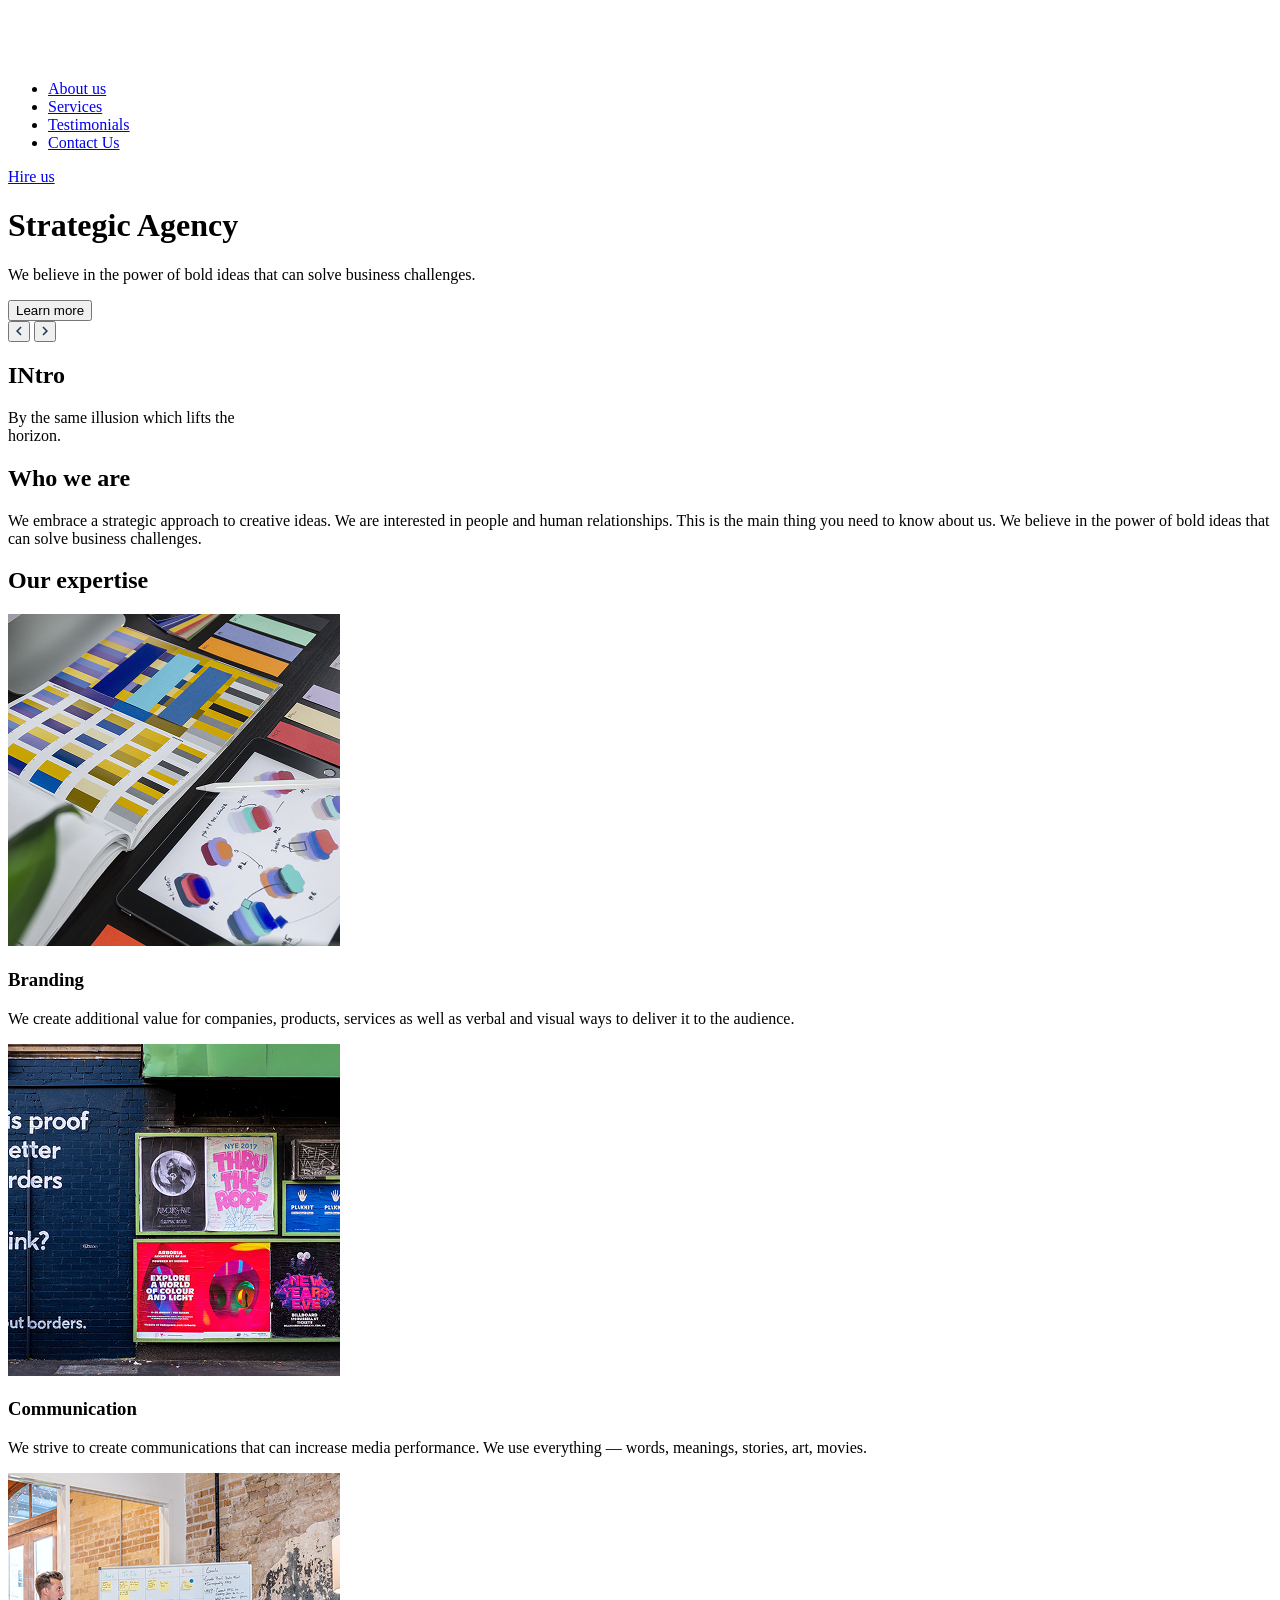
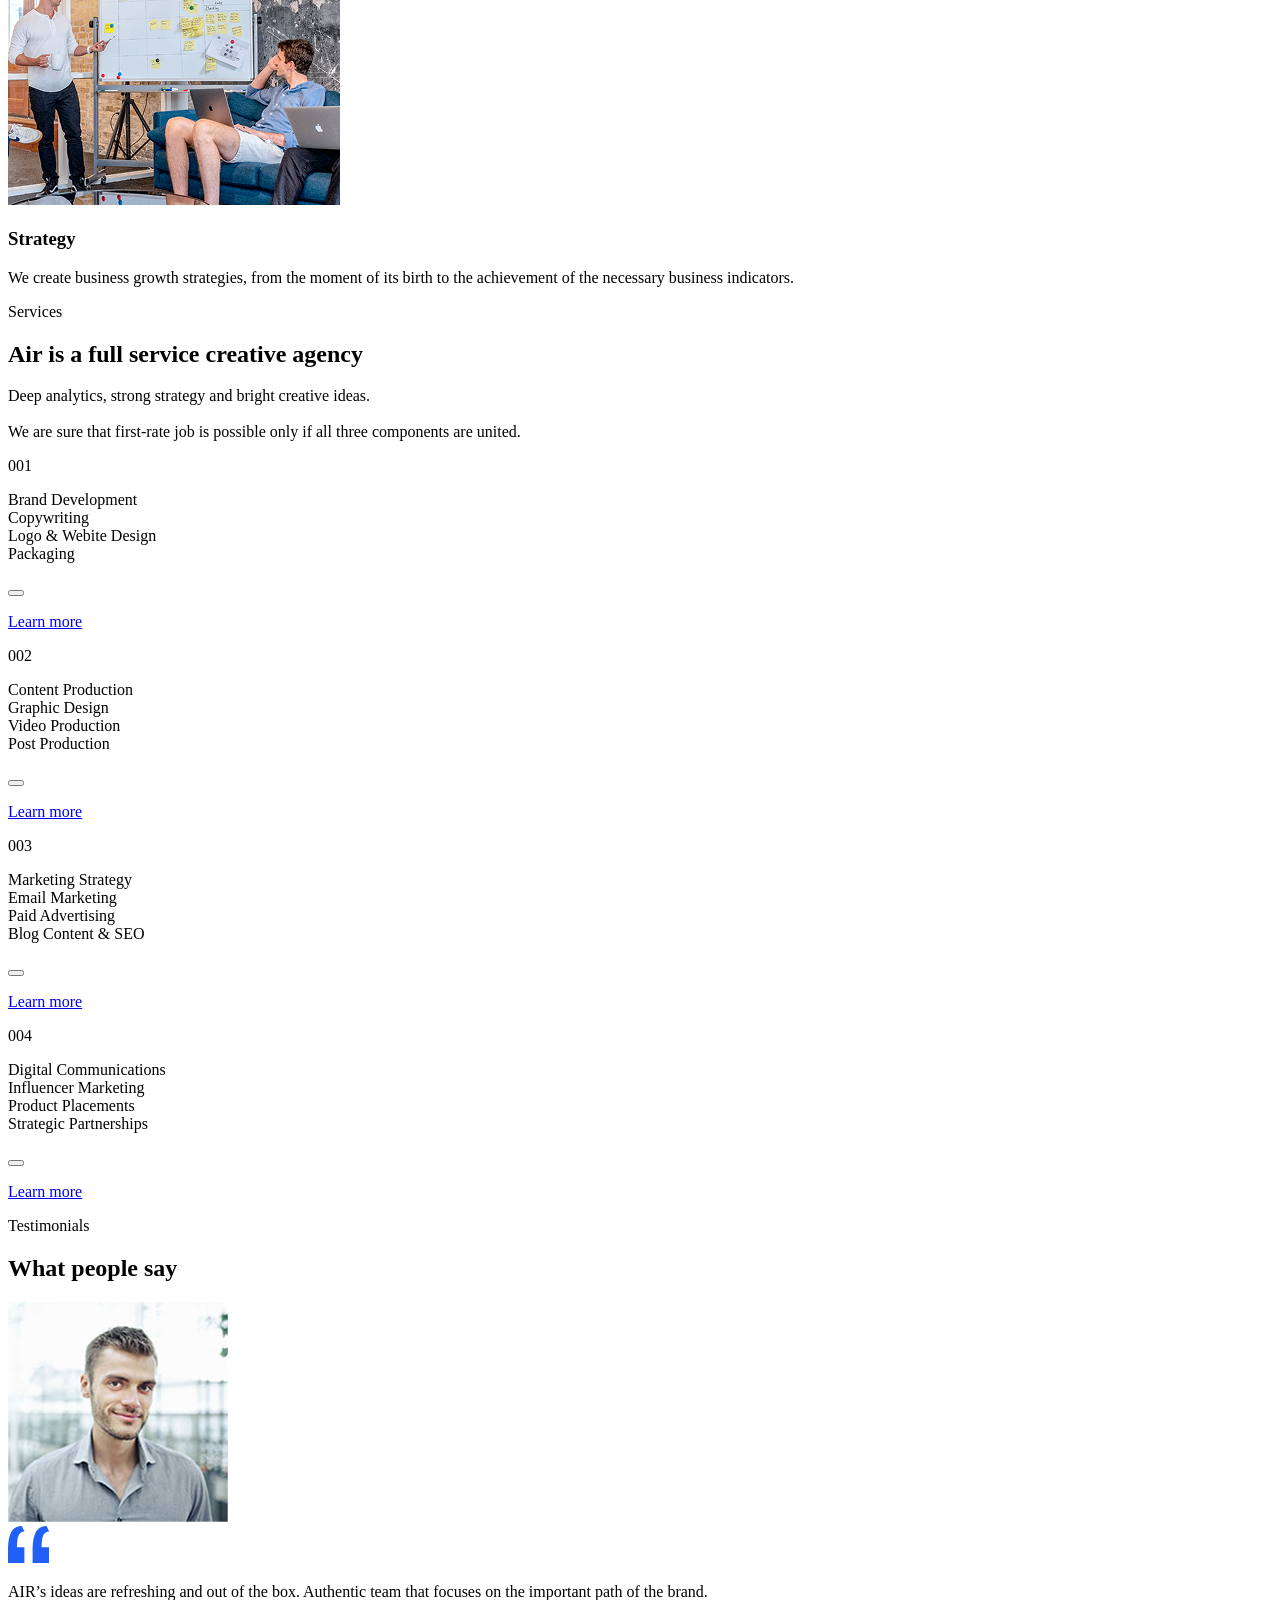
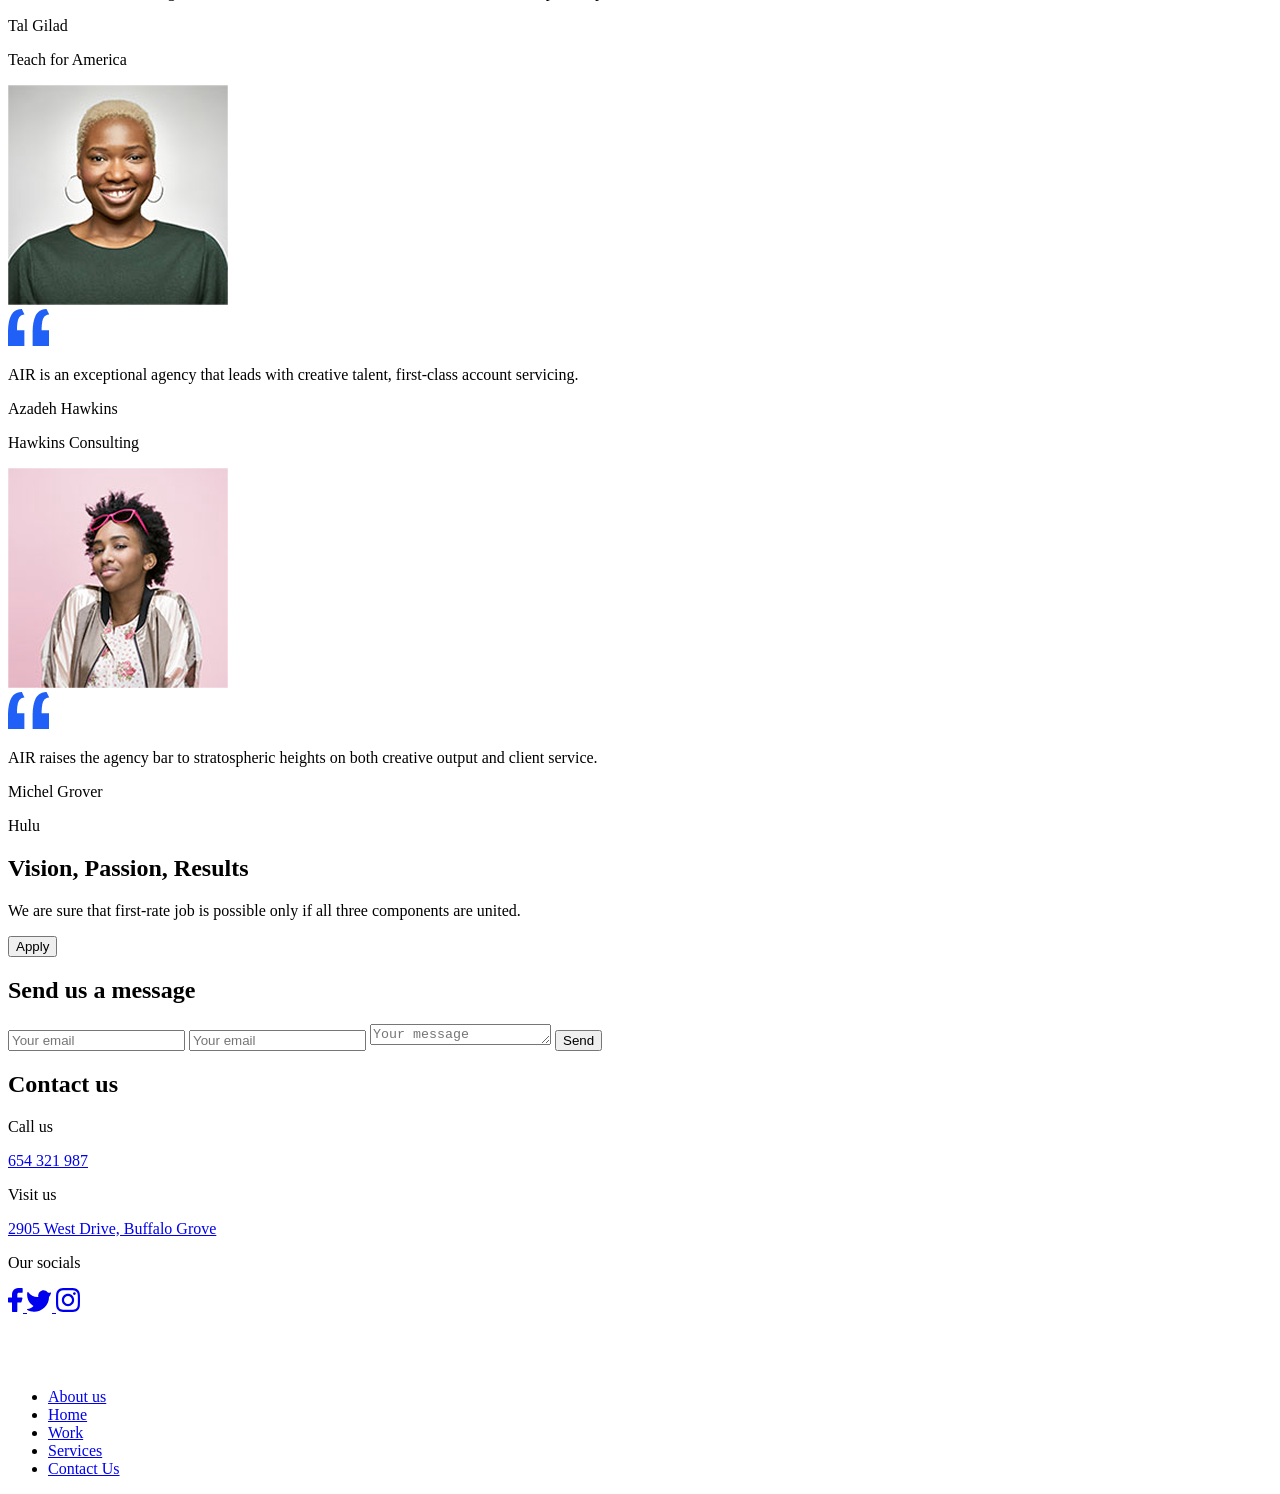
==== src/index.html @ 35096e91 "landing page" ====
<!doctype html>
<html
  lang="en"
  class="page"
>
  <head>
    <meta charset="UTF-8" />
    <meta
      name="viewport"
      content="width=device-width, initial-scale=1.0"
    />
    <title>Air</title>

    <link
      rel="icon"
      type="image/png"
      href="./images/logo/Air.svg"
    />

    <link
      rel="preconnect"
      href="https://fonts.googleapis.com"
    />
    <link
      rel="preconnect"
      href="https://fonts.gstatic.com"
    />
    <link
      href="https://fonts.googleapis.com/css2?family=Cinzel:wght@400..900&family=Open+Sans:ital,wght@0,300..800;1,300..800&family=Roboto:ital,wght@0,100..900;1,100..900&display=swap"
      rel="stylesheet"
    />

    <link
      rel="preconnect"
      href="https://fonts.googleapis.com"
    />
    <link
      rel="preconnect"
      href="https://fonts.gstatic.com"
    />
    <link
      href="https://fonts.googleapis.com/css2?family=Cinzel:wght@400..900&family=Open+Sans:ital,wght@0,300..800;1,300..800&family=Poppins:ital,wght@0,100;0,200;0,300;0,400;0,500;0,600;0,700;0,800;0,900;1,100;1,200;1,300;1,400;1,500;1,600;1,700;1,800;1,900&family=Roboto:ital,wght@0,100..900;1,100..900&display=swap"
      rel="stylesheet"
    />

    <link
      rel="stylesheet"
      href="https://cdn.jsdelivr.net/npm/swiper@11/swiper-bundle.min.css"
    />

    <script src="https://cdn.jsdelivr.net/npm/swiper@11/swiper-bundle.min.js"></script>

    <link
      rel="stylesheet"
      href="./styles/main.scss"
    />
  </head>
  <body class="page__body">
    <header class="header">
      <div class="header__top">
        <div class="header__top-right">
          <a href="#">
            <img
              class="header__logo"
              src="./images/logo/air.png"
              alt="air_logo"
            />
          </a>

          <a
            class="header__burger-menu"
            href="#"
          ></a>
        </div>

        <nav class="header__nav">
          <ul class="header__nav-ul">
            <li>
              <a
                class="header__nav-content"
                href="#about-us"
              >
                About us
              </a>
            </li>
            <li>
              <a
                class="header__nav-content"
                href="#services"
              >
                Services
              </a>
            </li>
            <li>
              <a
                class="header__nav-content"
                href="#testimonials"
              >
                Testimonials
              </a>
            </li>
            <li>
              <a
                class="header__nav-content"
                href="#contact-us"
              >
                Contact Us
              </a>
            </li>
          </ul>
        </nav>

        <div class="header__top-left">
          <a
            class="header__nav-text"
            href="#contact-us"
          >
            Hire us
          </a>
        </div>
      </div>

      <div class="header__bottom">
        <div class="header__bottom-one">
          <h1 class="header__bottom-one-title">Strategic Agency</h1>
          <p class="header__bottom-one-text">
            We believe in the power of bold ideas that can solve business
            challenges.
          </p>
          <button class="header__bottom-one-button">Learn more</button>
        </div>
        <div class="header__bottom-two">
          <div class="header__bottom-two-buttons">
            <button class="header__bottom-two-button">
              <svg
                width="6"
                class="header__bottom-two-button--image-left"
                height="10"
                viewBox="0 0 6 10"
                fill="none"
                xmlns="http://www.w3.org/2000/svg"
              >
                <path
                  d="M5.5575 1.5575L4.5 0.5L0 5L4.5 9.5L5.5575 8.4425L2.1225 5L5.5575 1.5575Z"
                  fill="#253757"
                />
              </svg>
            </button>
            <button class="header__bottom-two-button">
              <svg
                width="6"
                height="10"
                class="header__bottom-two-button--image-right"
                viewBox="0 0 6 10"
                fill="none"
                xmlns="http://www.w3.org/2000/svg"
              >
                <path
                  d="M0.4425 1.5575L1.5 0.5L6 5L1.5 9.5L0.4425 8.4425L3.8775 5L0.4425 1.5575Z"
                  fill="#253757"
                />
              </svg>
            </button>
          </div>
          <div>
            <h2 class="header__bottom-two-title">INtro</h2>
            <p class="header__bottom-two-text">
              By the same illusion which lifts the
              <br />
              horizon.
            </p>
          </div>
        </div>
      </div>
    </header>

    <main>
      <section
        class="who-we-are"
        id="about-us"
      >
        <h2 class="who-we-are__title">Who we are</h2>
        <p class="who-we-are__text">
          We embrace a strategic approach to creative ideas. We are interested
          in people and human relationships. This is the main thing you need to
          know about us. We believe in the power of bold ideas that can solve
          business challenges.
        </p>
      </section>
      <section
        class="our-expertise"
        id="our-expertise"
      >
        <h2 class="our-expertise__title">Our expertise</h2>
        <div class="our-expertise__contents">
          <div class="our-expertise__content">
            <img
              class="our-expertise__content-image"
              src="./images/content/image_branding.png"
              alt="brand"
            />
            <h3 class="our-expertise__content-title">Branding</h3>
            <p class="our-expertise__content-text">
              We create additional value for companies, products, services as
              well as verbal and visual ways to deliver it to the audience.
            </p>
          </div>
          <div class="our-expertise__content">
            <img
              class="our-expertise__content-image"
              src="./images/content/image_communication.png"
              alt="brand"
            />
            <h3 class="our-expertise__content-title">Communication</h3>
            <p class="our-expertise__content-text">
              We strive to create communications that can increase media
              performance. We use everything — words, meanings, stories, art,
              movies.
            </p>
          </div>
          <div class="our-expertise__content">
            <img
              class="our-expertise__content-image"
              src="./images/content/image_strategy.png"
              alt="brand"
            />
            <h3 class="our-expertise__content-title">Strategy</h3>
            <p class="our-expertise__content-text">
              We create business growth strategies, from the moment of its birth
              to the achievement of the necessary business indicators.
            </p>
          </div>
        </div>
      </section>
      <section
        class="service-agency"
        id="services"
      >
        <div class="service-agency__content">
          <p class="service-agency__content-top-text">Services</p>
          <h2 class="service-agency__content-title">
            Air is a full service creative agency
          </h2>
          <p class="service-agency__content-bottom-text">
            Deep analytics, strong strategy and bright creative ideas.
            <br />
            <br />

            We are sure that first-rate job is possible only if all three
            components are united.
          </p>
        </div>

        <div class="service-agency__cards">
          <div class="service-agency__card service-agency__card--1">
            <div class="service-agency__card-number-bg">
              <p class="service-agency__card-number">001</p>
            </div>
            <p class="service-agency__card-text">
              Brand Development
              <br />
              Copywriting
              <br />
              Logo & Webite Design
              <br />
              Packaging
            </p>
            <a
              href="#our-expertise"
              class="service-agency__card-block-button"
            >
              <button class="service-agency__card-button"></button>
              <p class="service-agency__card-text-button">Learn more</p>
            </a>
          </div>

          <div class="service-agency__card service-agency__card--2">
            <div class="service-agency__card-number-bg">
              <p class="service-agency__card-number">002</p>
            </div>
            <p class="service-agency__card-text">
              Сontent Production
              <br />
              Graphic Design
              <br />
              Video Production
              <br />
              Post Production
            </p>
            <a
              href="#our-expertise"
              class="service-agency__card-block-button"
            >
              <button class="service-agency__card-button"></button>
              <p class="service-agency__card-text-button">Learn more</p>
            </a>
          </div>

          <div class="service-agency__card service-agency__card--3">
            <div class="service-agency__card-number-bg">
              <p class="service-agency__card-number">003</p>
            </div>
            <p class="service-agency__card-text">
              Marketing Strategy
              <br />
              Email Marketing
              <br />
              Paid Advertising
              <br />
              Blog Content & SEO
            </p>
            <a
              href="#our-expertise"
              class="service-agency__card-block-button"
            >
              <button class="service-agency__card-button"></button>
              <p class="service-agency__card-text-button">Learn more</p>
            </a>
          </div>

          <div class="service-agency__card service-agency__card--4">
            <div class="service-agency__card-number-bg">
              <p class="service-agency__card-number">004</p>
            </div>
            <p class="service-agency__card-text">
              Digital Communications
              <br />
              Influencer Marketing
              <br />
              Product Placements
              <br />
              Strategic Partnerships
            </p>
            <a
              href="#our-expertise"
              class="service-agency__card-block-button"
            >
              <button class="service-agency__card-button"></button>
              <p class="service-agency__card-text-button">Learn more</p>
            </a>
          </div>
        </div>
      </section>
      <section
        class="what-people-say"
        id="testimonials"
      >
        <p class="what-people-say__text">Testimonials</p>
        <h2 class="what-people-say__title">What people say</h2>

        <div class="what-people-say__cards">
          <div class="what-people-say__card">
            <div class="what-people-say__block-image">
              <div class="what-people-say__card-rectangle-one"></div>
              <div class="what-people-say__card-rectangle-two"></div>
              <img
                class="what-people-say__card-image"
                src="./images/content/image_tal.png"
                alt="tal"
              />
            </div>

            <img
              class="what-people-say__card-icon"
              src="./images/icons/quotes.png"
              alt="qoutes"
            />

            <p class="what-people-say__card-text">
              AIR’s ideas are refreshing and out of the box. Authentic team that
              focuses on the important path of the brand.
            </p>

            <p class="what-people-say__card-name">Tal Gilad</p>

            <p class="what-people-say__card-speciality">Teach for America</p>
          </div>

          <div class="what-people-say__card">
            <div class="what-people-say__block-image">
              <div class="what-people-say__card-rectangle-one"></div>
              <div class="what-people-say__card-rectangle-two"></div>
              <img
                class="what-people-say__card-image"
                src="./images/content/image_azafeh.png"
                alt="tal"
              />
            </div>

            <img
              class="what-people-say__card-icon"
              src="./images/icons/quotes.png"
              alt="qoutes"
            />

            <p class="what-people-say__card-text">
              AIR is an exceptional agency that leads with creative talent,
              first-class account servicing.
            </p>

            <p class="what-people-say__card-name">Azadeh Hawkins</p>

            <p class="what-people-say__card-speciality">Hawkins Consulting</p>
          </div>

          <div class="what-people-say__card">
            <div class="what-people-say__block-image">
              <div class="what-people-say__card-rectangle-one"></div>
              <div class="what-people-say__card-rectangle-two"></div>
              <img
                class="what-people-say__card-image"
                src="./images/content/image_michel.png"
                alt="tal"
              />
            </div>

            <img
              class="what-people-say__card-icon"
              src="./images/icons/quotes.png"
              alt="qoutes"
            />

            <p class="what-people-say__card-text">
              AIR raises the agency bar to stratospheric heights on both
              creative output and client service.
            </p>

            <p class="what-people-say__card-name">Michel Grover</p>

            <p class="what-people-say__card-speciality">Hulu</p>
          </div>
        </div>
      </section>

      <section
        class="results"
        id="work"
      >
        <h2 class="results__title">Vision, Passion, Results</h2>
        <p class="results__text">
          We are sure that first-rate job is possible only if all three
          components are united.
        </p>
        <a href="#contact-us"><button class="results__button">Apply</button></a>
      </section>
    </main>

    <footer class="footer">
      <div class="footer__top">
        <div class="footer__forms">
          <h2 class="footer__form-title">Send us a message</h2>
          <form
            action="#"
            class="footer__form"
            onsubmit="this.reset();"
          >
            <input
              class="footer__form-email"
              type="name"
              placeholder="Your email"
              required
            />

            <input
              class="footer__form-name"
              type="email"
              placeholder="Your email"
              required
            />

            <textarea
              class="footer__form-message"
              placeholder="Your message"
              required
              rows="1"
            ></textarea>

            <button class="footer__form-button">Send</button>
          </form>
        </div>

        <div
          class="footer__contact"
          id="contact-us"
        >
          <h2 class="footer__contact-title">Contact us</h2>
          <p class="footer__contact-text">Call us</p>
          <a
            href="tel: 654 321 987"
            class="footer__contact-adress"
          >
            654 321 987
          </a>
          <p class="footer__contact-text">Visit us</p>
          <a
            href="https://www.google.com/maps?q=40.779437,-73.963244"
            target="_blank"
            class="footer__contact-adress"
          >
            2905 West Drive, Buffalo Grove
          </a>
          <p class="footer__contact-text footer__contact-text--last">
            Our socials
          </p>
          <div class="footer__contact-icons">
            <a
              href="#"
              class="footer__contact-icon"
            >
              <svg
                width="15"
                height="24"
                viewBox="0 0 15 24"
                fill="none"
                xmlns="http://www.w3.org/2000/svg"
              >
                <path
                  class="footer__contact-icon--facebook"
                  d="M14.6667 0.666738C14.6667 0.489927 14.5964 0.320358 14.4714 0.195334C14.3464 0.0703093 14.1768 7.12564e-05 14 7.12564e-05H10.6667C8.98816 -0.0835409 7.3448 0.500593 6.09563 1.62484C4.84646 2.7491 4.09305 4.32207 4 6.00007V9.60007H0.666667C0.489856 9.60007 0.320287 9.67031 0.195262 9.79533C0.070238 9.92036 0 10.0899 0 10.2667V13.7334C0 13.9102 0.070238 14.0798 0.195262 14.2048C0.320287 14.3298 0.489856 14.4001 0.666667 14.4001H4V23.3334C4 23.5102 4.07024 23.6798 4.19526 23.8048C4.32029 23.9298 4.48986 24.0001 4.66667 24.0001H8.66667C8.84348 24.0001 9.01305 23.9298 9.13807 23.8048C9.2631 23.6798 9.33333 23.5102 9.33333 23.3334V14.4001H12.8267C12.9749 14.4022 13.1197 14.3548 13.238 14.2655C13.3563 14.1762 13.4415 14.0499 13.48 13.9067L14.44 10.4401C14.4665 10.3416 14.4701 10.2383 14.4504 10.1382C14.4308 10.0381 14.3884 9.94384 14.3265 9.8627C14.2647 9.78155 14.1851 9.71568 14.0938 9.67015C14.0025 9.62462 13.902 9.60064 13.8 9.60007H9.33333V6.00007C9.3665 5.67004 9.52149 5.36422 9.76803 5.14233C10.0146 4.92044 10.335 4.79841 10.6667 4.80007H14C14.1768 4.80007 14.3464 4.72983 14.4714 4.60481C14.5964 4.47978 14.6667 4.31021 14.6667 4.1334V0.666738Z"
                  fill="currentColor"
                />
              </svg>
            </a>

            <a
              href="#"
              class="footer__contact-icon"
            >
              <svg
                width="25"
                height="22"
                viewBox="0 0 25 22"
                fill="none"
                xmlns="http://www.w3.org/2000/svg"
              >
                <path
                  class="footer__contact-icon--twiter"
                  d="M6.77241 21.6671C8.744 21.733 10.7088 21.4031 12.5507 20.6968C14.3926 19.9905 16.0743 18.9221 17.4963 17.5548C18.9183 16.1875 20.0517 14.549 20.8297 12.7362C21.6077 10.9234 22.0144 8.97305 22.0257 7.00038C22.9293 5.88227 23.6002 4.59482 23.9991 3.21372C24.0289 3.1046 24.0264 2.9892 23.9922 2.88142C23.9579 2.77363 23.8931 2.67806 23.8058 2.6062C23.7184 2.53435 23.6122 2.48928 23.4998 2.47642C23.3874 2.46356 23.2737 2.48346 23.1724 2.53372C22.6997 2.76126 22.1675 2.83475 21.6509 2.74386C21.1342 2.65296 20.6591 2.40225 20.2924 2.02705C19.8243 1.51449 19.2582 1.10109 18.6274 0.811354C17.9966 0.521617 17.3141 0.361433 16.6203 0.340296C15.9265 0.319159 15.2356 0.437498 14.5883 0.6883C13.9411 0.939103 13.3508 1.31727 12.8524 1.80038C12.17 2.46126 11.6702 3.28744 11.4015 4.19862C11.1328 5.1098 11.1044 6.07499 11.3191 7.00038C6.85241 7.26705 3.78574 5.14705 1.33241 2.24038C1.25871 2.15692 1.1623 2.09672 1.05495 2.06714C0.947601 2.03757 0.833963 2.03989 0.727912 2.07382C0.621861 2.10776 0.527987 2.17184 0.457753 2.25825C0.38752 2.34465 0.343966 2.44964 0.332412 2.56038C-0.134962 5.15295 0.202184 7.82645 1.29857 10.2218C2.39495 12.6172 4.19807 14.6197 6.46574 15.9604C4.94526 17.7042 2.81002 18.7933 0.505745 19.0004C0.382295 19.0209 0.268334 19.0794 0.179814 19.1679C0.0912932 19.2563 0.0326428 19.3702 0.0120705 19.4937C-0.00850186 19.6171 0.0100338 19.7439 0.0650833 19.8563C0.120133 19.9686 0.208941 20.061 0.319079 20.1204C2.32377 21.1222 4.53139 21.6513 6.77241 21.6671Z"
                  fill="currentColor"
                />
              </svg>
            </a>

            <a
              href="#"
              class="footer__contact-icon"
            >
              <svg
                width="24"
                height="24"
                viewBox="0 0 24 24"
                fill="none"
                xmlns="http://www.w3.org/2000/svg"
              >
                <path
                  class="footer__contact-icon--instagram"
                  d="M12.0027 5.8467C8.59743 5.8467 5.85075 8.594 5.85075 12C5.85075 15.406 8.59743 18.1533 12.0027 18.1533C15.4079 18.1533 18.1546 15.406 18.1546 12C18.1546 8.594 15.4079 5.8467 12.0027 5.8467ZM12.0027 16.0004C9.80212 16.0004 8.00312 14.2064 8.00312 12C8.00312 9.7936 9.79677 7.99955 12.0027 7.99955C14.2086 7.99955 16.0022 9.7936 16.0022 12C16.0022 14.2064 14.2032 16.0004 12.0027 16.0004ZM19.8412 5.595C19.8412 6.39295 19.1987 7.03024 18.4062 7.03024C17.6085 7.03024 16.9713 6.38759 16.9713 5.595C16.9713 4.80241 17.6138 4.15977 18.4062 4.15977C19.1987 4.15977 19.8412 4.80241 19.8412 5.595ZM23.9157 7.05166C23.8247 5.12909 23.3856 3.42608 21.9775 2.02298C20.5747 0.619882 18.8721 0.180743 16.9499 0.0843468C14.9689 -0.0281156 9.03112 -0.0281156 7.05008 0.0843468C5.1333 0.175388 3.43068 0.614526 2.02253 2.01763C0.614389 3.42073 0.180703 5.12373 0.0843279 7.0463C-0.0281093 9.02778 -0.0281093 14.9669 0.0843279 16.9483C0.175349 18.8709 0.614389 20.5739 2.02253 21.977C3.43068 23.3801 5.12794 23.8193 7.05008 23.9157C9.03112 24.0281 14.9689 24.0281 16.9499 23.9157C18.8721 23.8246 20.5747 23.3855 21.9775 21.977C23.3803 20.5739 23.8193 18.8709 23.9157 16.9483C24.0281 14.9669 24.0281 9.03314 23.9157 7.05166ZM21.3564 19.0744C20.9388 20.1241 20.1303 20.9327 19.0755 21.3558C17.496 21.9824 13.7481 21.8378 12.0027 21.8378C10.2572 21.8378 6.50396 21.977 4.92984 21.3558C3.88042 20.9381 3.07195 20.1294 2.64897 19.0744C2.02253 17.4946 2.16709 13.7458 2.16709 12C2.16709 10.2542 2.02789 6.50006 2.64897 4.92558C3.06659 3.87593 3.87507 3.06728 4.92984 2.6442C6.50931 2.01763 10.2572 2.16222 12.0027 2.16222C13.7481 2.16222 17.5014 2.02298 19.0755 2.6442C20.1249 3.06192 20.9334 3.87058 21.3564 4.92558C21.9828 6.50541 21.8383 10.2542 21.8383 12C21.8383 13.7458 21.9828 17.4999 21.3564 19.0744Z"
                  fill="currentColor"
                />
              </svg>
            </a>
          </div>
        </div>
      </div>

      <div class="footer__bottom">
        <a href="#">
          <img
            class="footer__logo"
            src="./images/logo/air.png"
            alt="air"
          />
        </a>
        <nav class="footer__nav">
          <ul class="footer__nav-ul">
            <li>
              <a
                class="footer__nav-content"
                href="#about-us"
              >
                About us
              </a>
            </li>
            <li>
              <a
                class="footer__nav-content"
                href="#"
              >
                Home
              </a>
            </li>
            <li>
              <a
                class="footer__nav-content"
                href="#work"
              >
                Work
              </a>
            </li>
            <li>
              <a
                class="footer__nav-content"
                href="#services"
              >
                Services
              </a>
            </li>
            <li>
              <a
                class="footer__nav-content"
                href="#contact-us"
              >
                Contact Us
              </a>
            </li>
          </ul>
        </nav>
      </div>
    </footer>
    <script src="scripts/main.js"></script>
  </body>
</html>
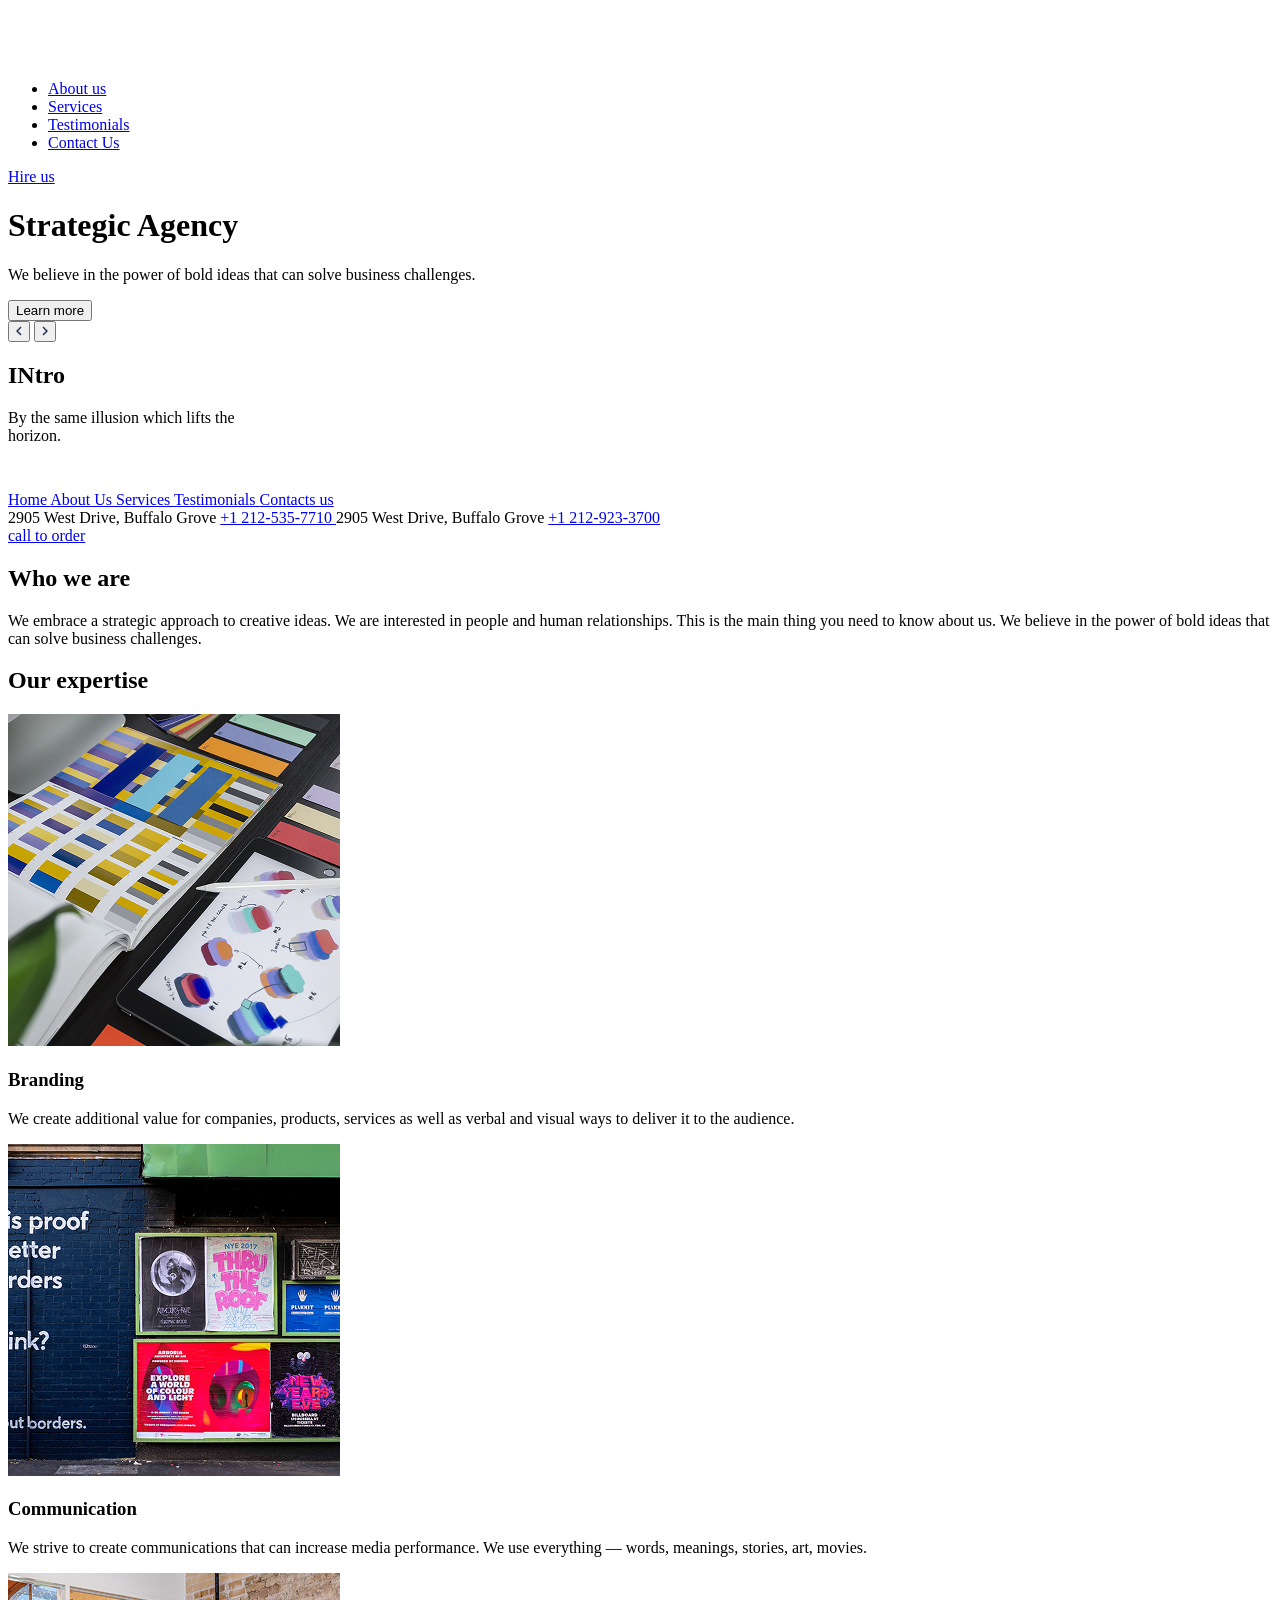
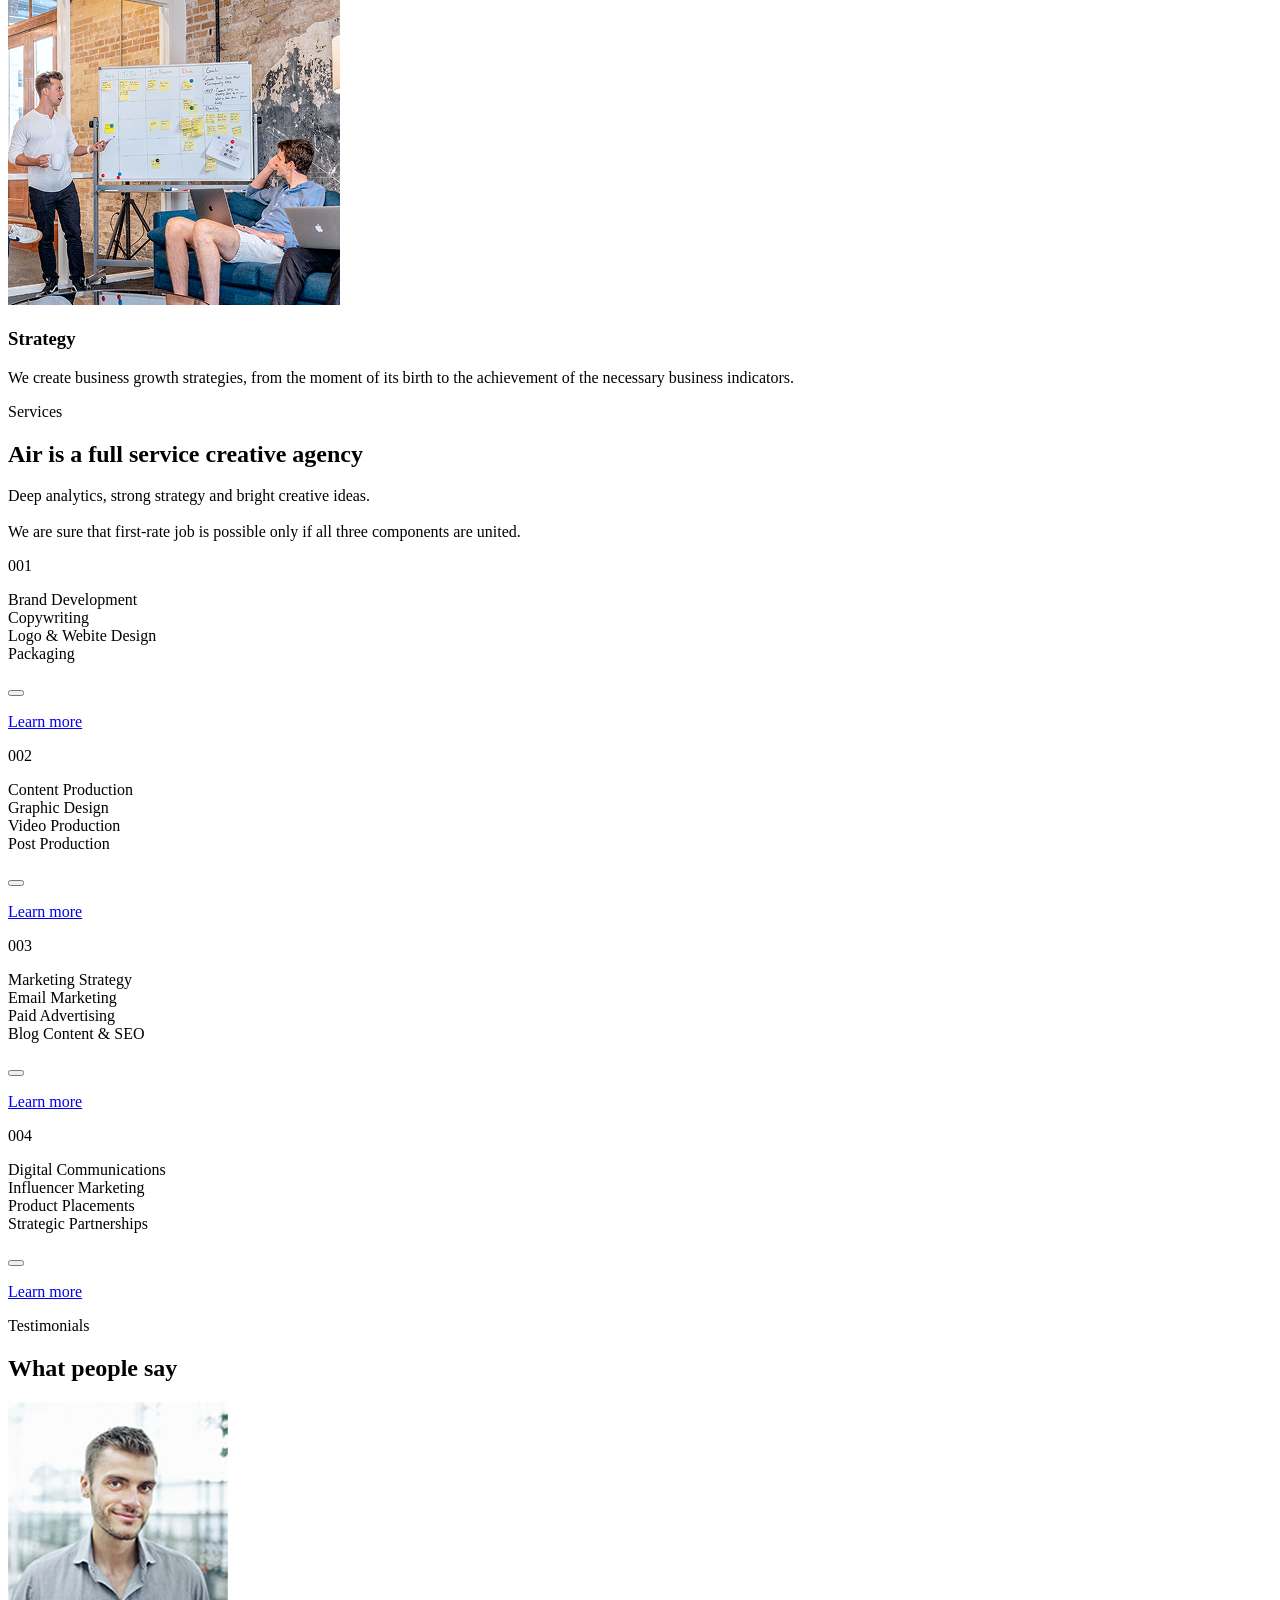
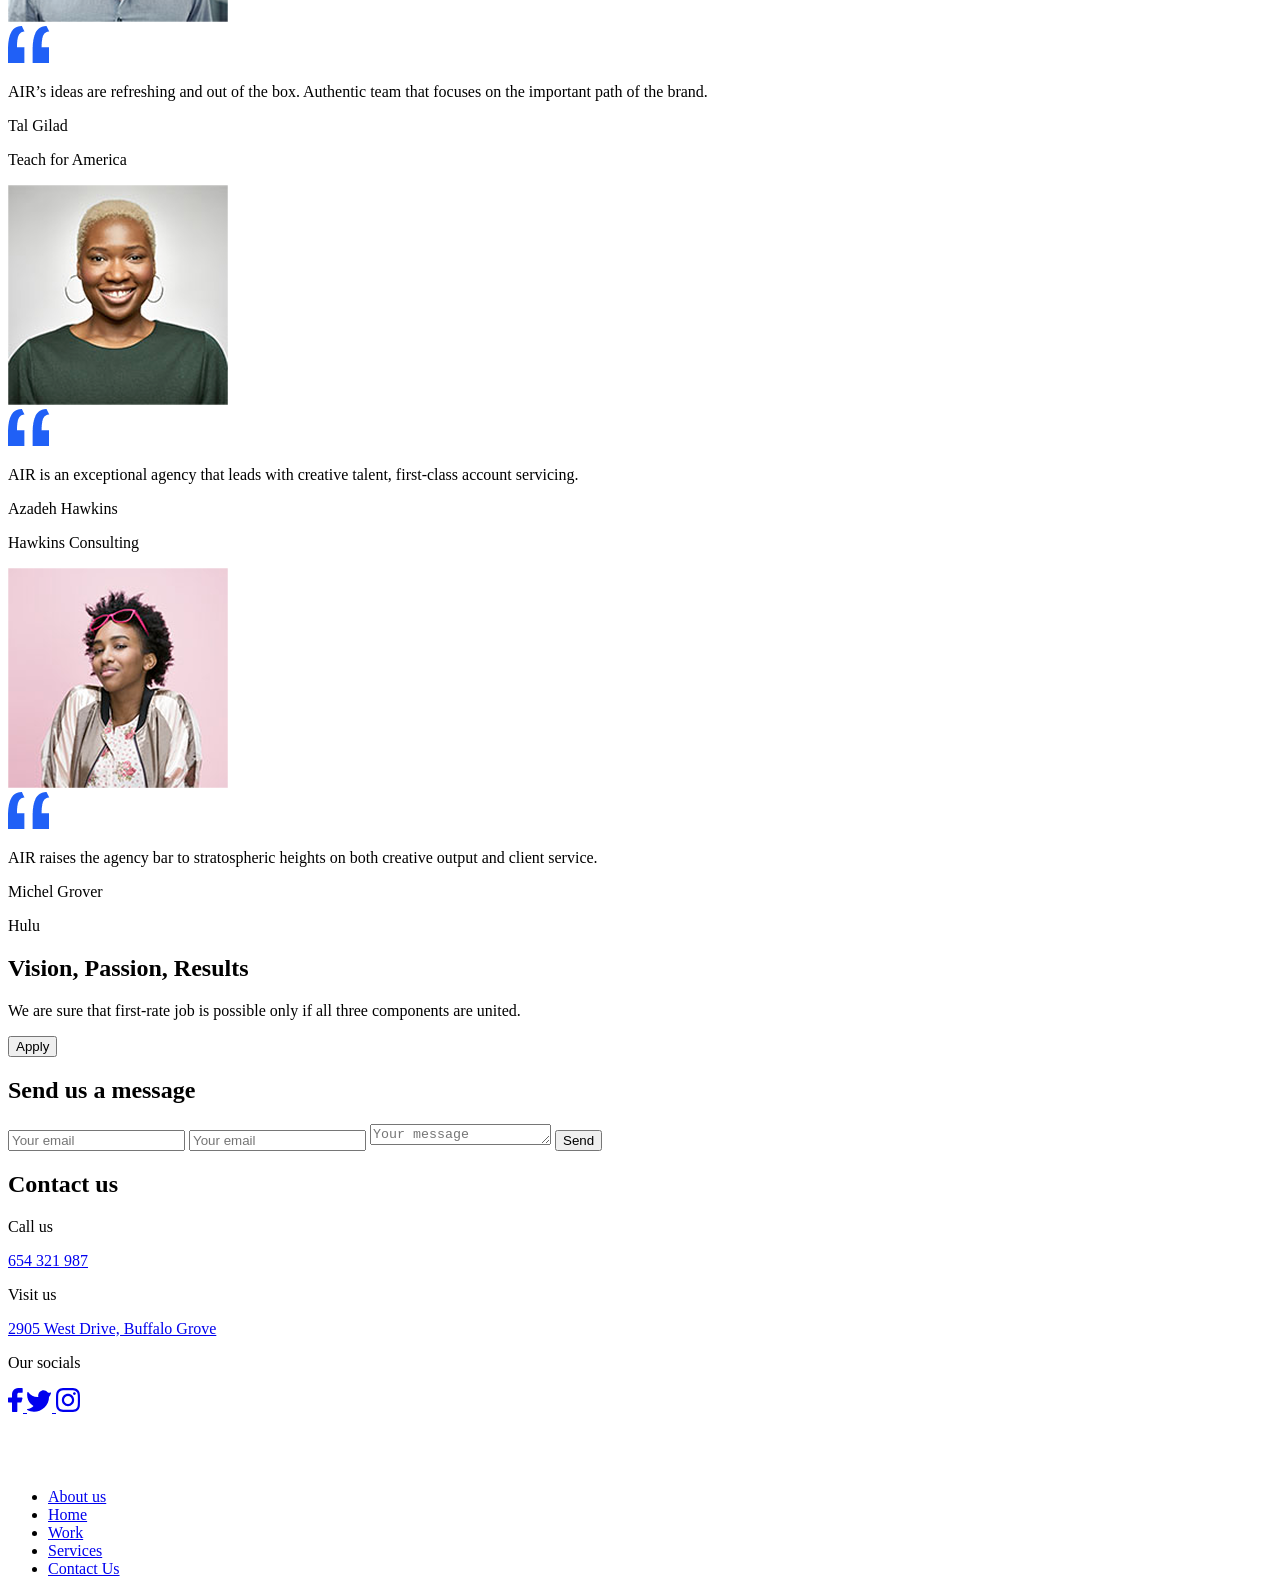
==== commit 801faf6c: "create menu and fix problem" ====
--- a/src/index.html
+++ b/src/index.html
@@ -69,7 +69,7 @@
 
           <a
             class="header__burger-menu"
-            href="#"
+            href="#menu"
           ></a>
         </div>
 
@@ -173,6 +173,77 @@
         </div>
       </div>
     </header>
+
+    <aside class="menu page__menu"
+    id="menu">
+      <div class="menu__top">
+        <img
+          src="./images/logo/Air.svg"
+          alt="logo"
+        />
+        <a
+          href="#"
+          class="icon icon--close"
+        ></a>
+      </div>
+
+      <div class="menu__content">
+        <a
+          href="#"
+          class="menu__content-text"
+        >
+          Home
+        </a>
+        <a
+          href="#about-us"
+          class="menu__content-text"
+        >
+          About Us
+        </a>
+        <a
+          href="#services"
+          class="menu__content-text"
+        >
+          Services
+        </a>
+        <a
+          href="#testimonials"
+          class="menu__content-text"
+        >
+          Testimonials
+        </a>
+        <a
+          href="#contact-us"
+          class="menu__content-text"
+        >
+          Contacts us
+        </a>
+      </div>
+
+      <div class="menu__contacts">
+        <a class="menu__contacts-text">2905 West Drive, Buffalo Grove</a>
+        <a
+          href="tel:+1 212-535-7710"
+          class="menu__contacts-number"
+        >
+          +1 212-535-7710
+        </a>
+        <a class="menu__contacts-text">2905 West Drive, Buffalo Grove</a>
+        <a
+          href="tel:+1 212-923-3700"
+          class="menu__contacts-number"
+        >
+          +1 212-923-3700
+        </a>
+      </div>
+
+      <a
+        href="tel:+1 212-923-3700"
+        class="menu__call-to-order"
+      >
+        call to order
+      </a>
+    </aside>
 
     <main>
       <section
@@ -441,7 +512,7 @@
           We are sure that first-rate job is possible only if all three
           components are united.
         </p>
-        <a href="#contact-us"><button class="results__button">Apply</button></a>
+        <a href="#contact-us" class="results__button"><button class="results__button">Apply</button></a>
       </section>
     </main>
 
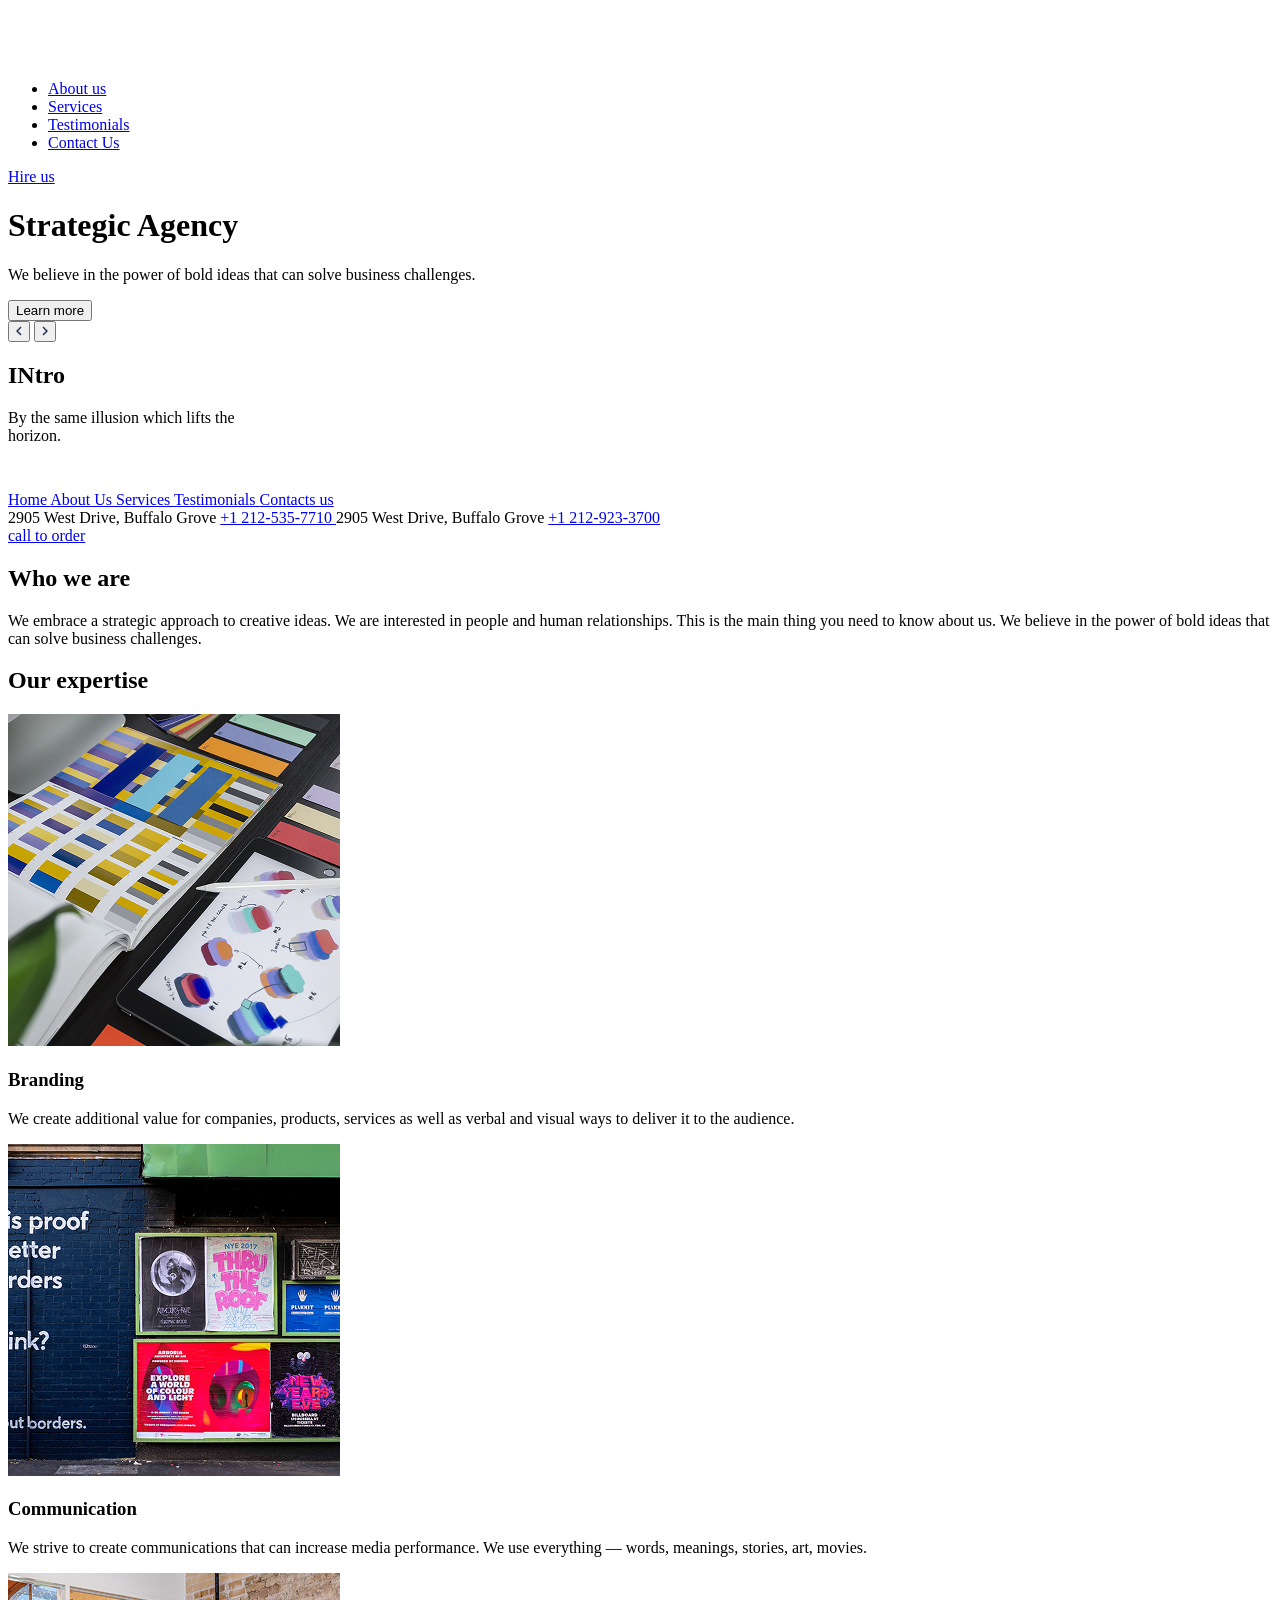
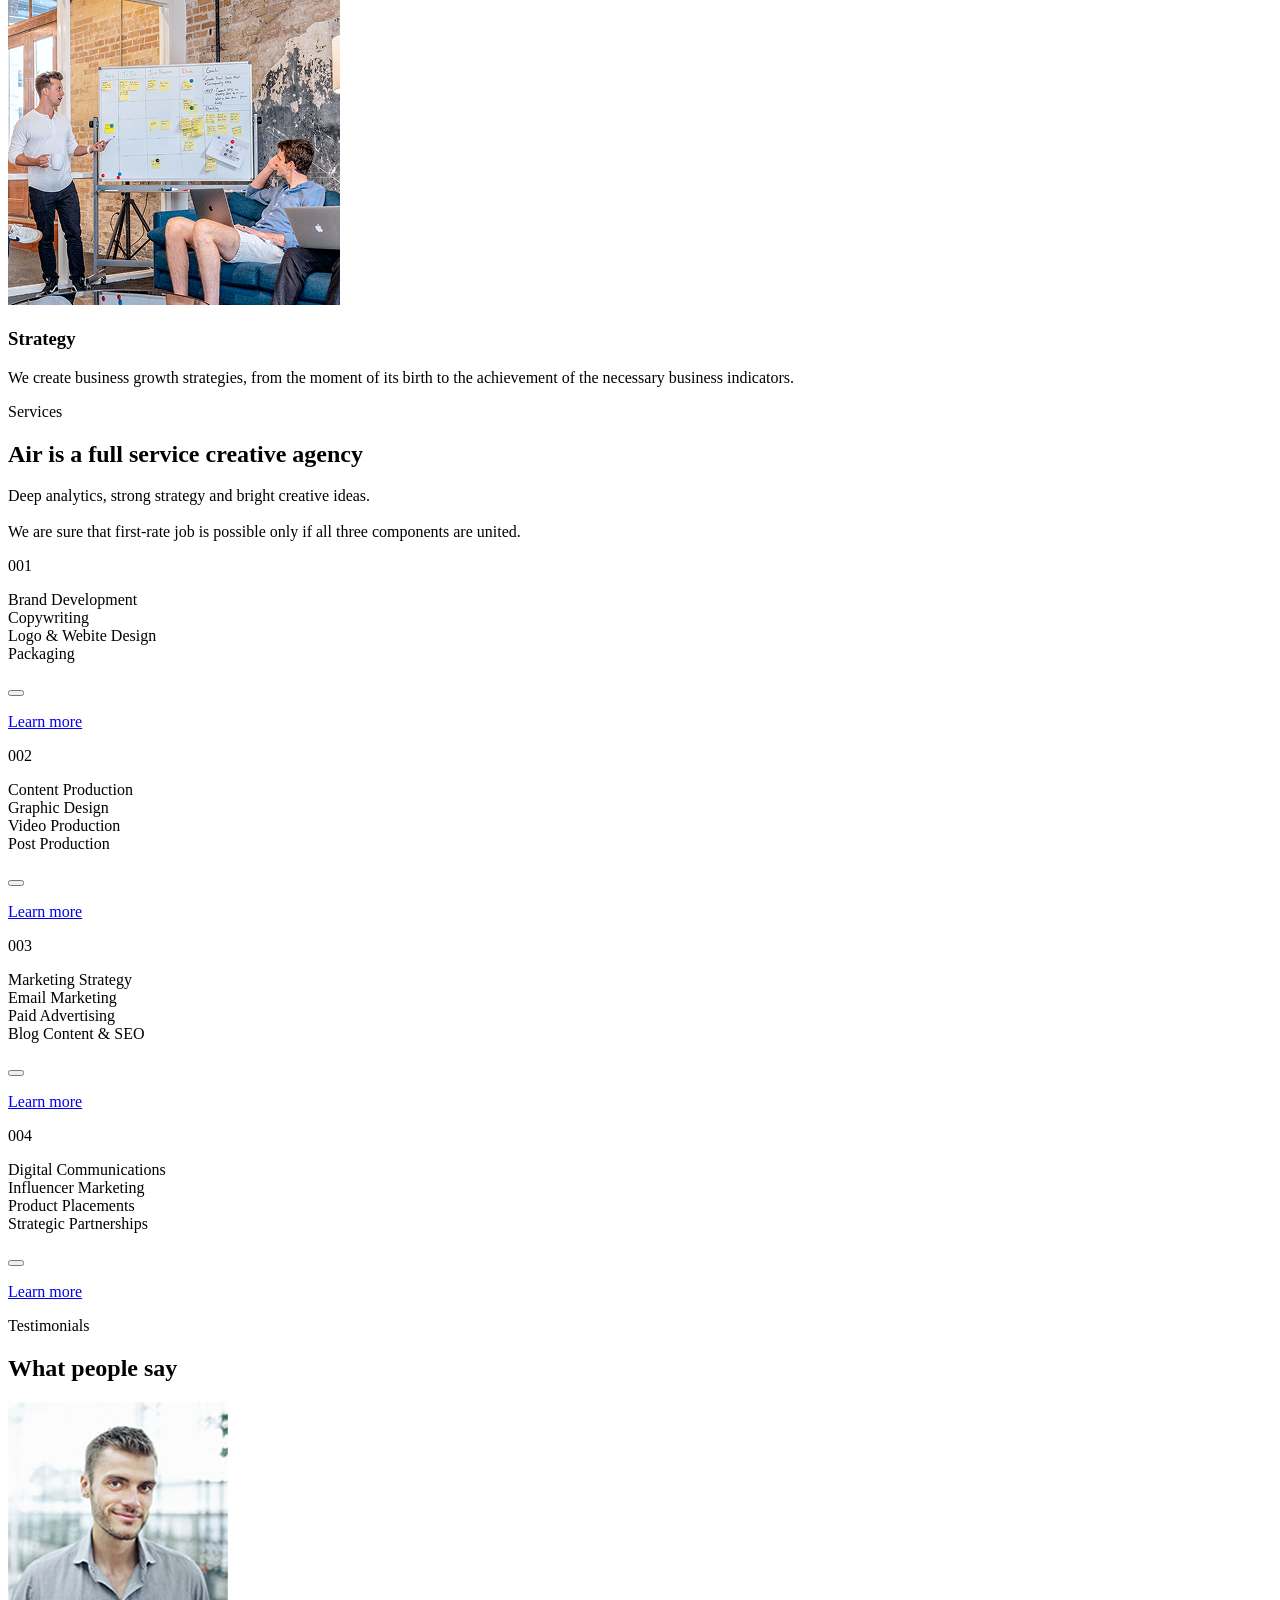
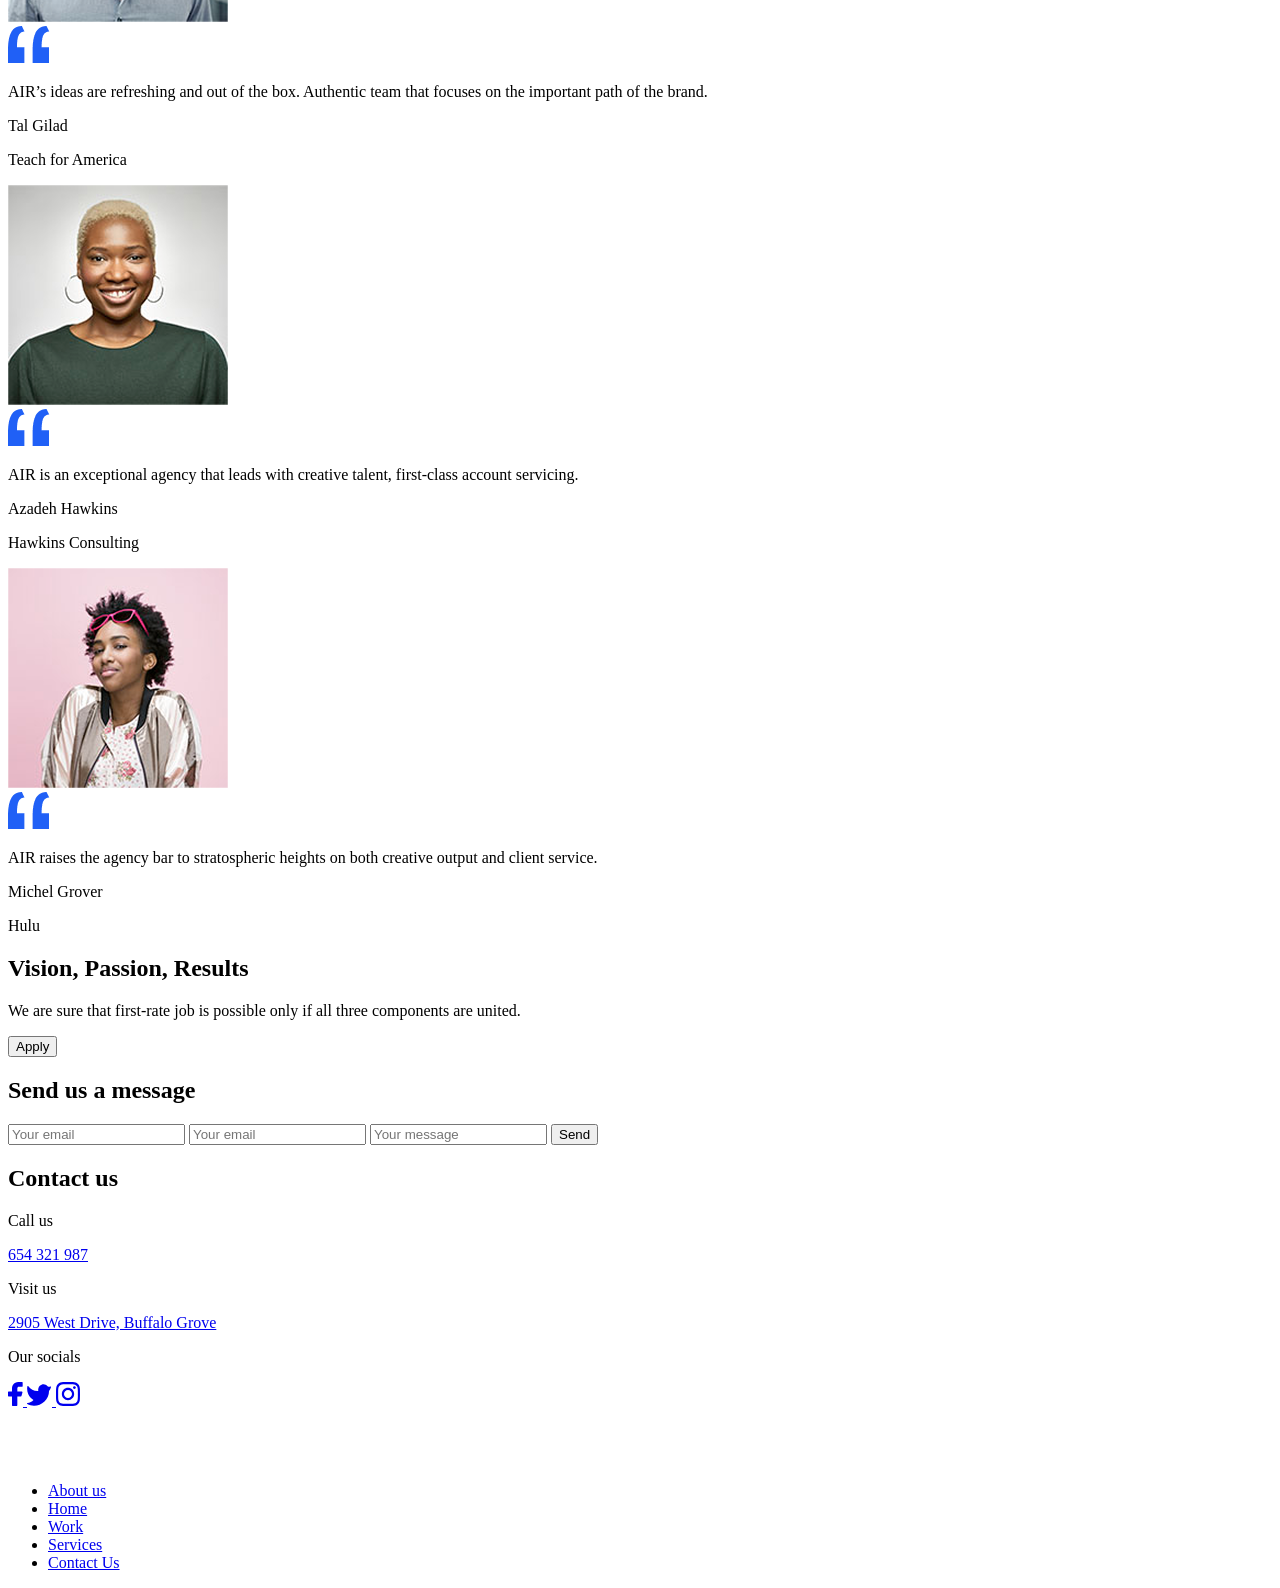
==== commit dab3ad89: "fix problem" ====
--- a/src/index.html
+++ b/src/index.html
@@ -539,12 +539,11 @@
               required
             />
 
-            <textarea
+            <input
               class="footer__form-message"
               placeholder="Your message"
               required
-              rows="1"
-            ></textarea>
+            />
 
             <button class="footer__form-button">Send</button>
           </form>
